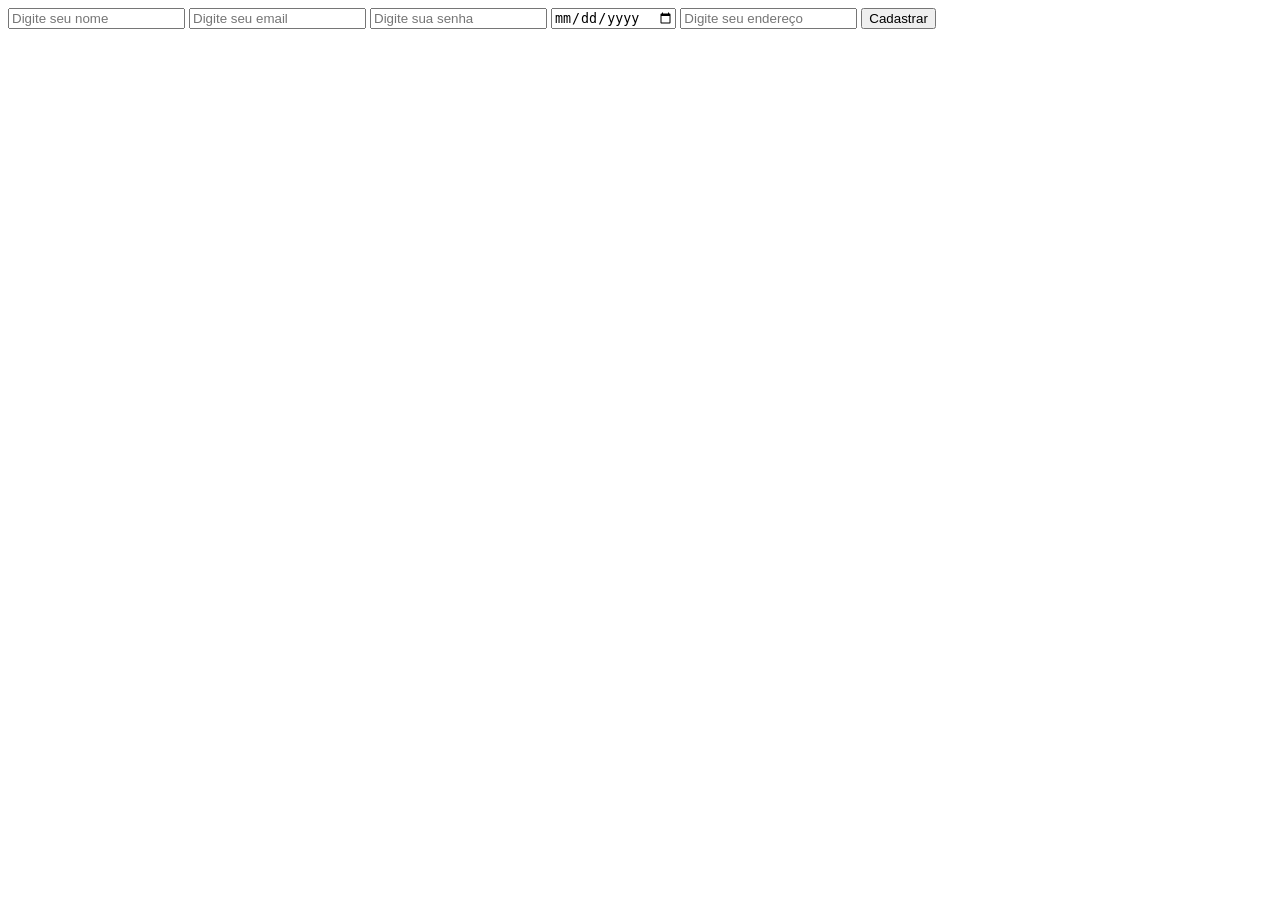
==== pages/cadastro.html @ 33588bc9 "parte 1 adicionando aqui o que eu ja havia começado" ====
<!DOCTYPE html>
<html lang="en">
<head>
    <meta charset="UTF-8">
    <meta name="viewport" content="width=device-width, initial-scale=1.0">
    <title>Document</title>
</head>
<body>
    <form action="">
        <input type="text" name="nome" id="nome" placeholder="Digite seu nome">
        <input type="email" name="email" id="email" placeholder="Digite seu email">
        <input type="password" name="senha" id="senha" placeholder="Digite sua senha">
        <input type="date" name="data-nascimento" id="data-nascimento" placeholder="Digite sua data de nascimento">
        <input type="text" name="endereco" id="endereco" placeholder="Digite seu endereço">
        <input type="submit" value="Cadastrar">
    </form>
</body>
</html>
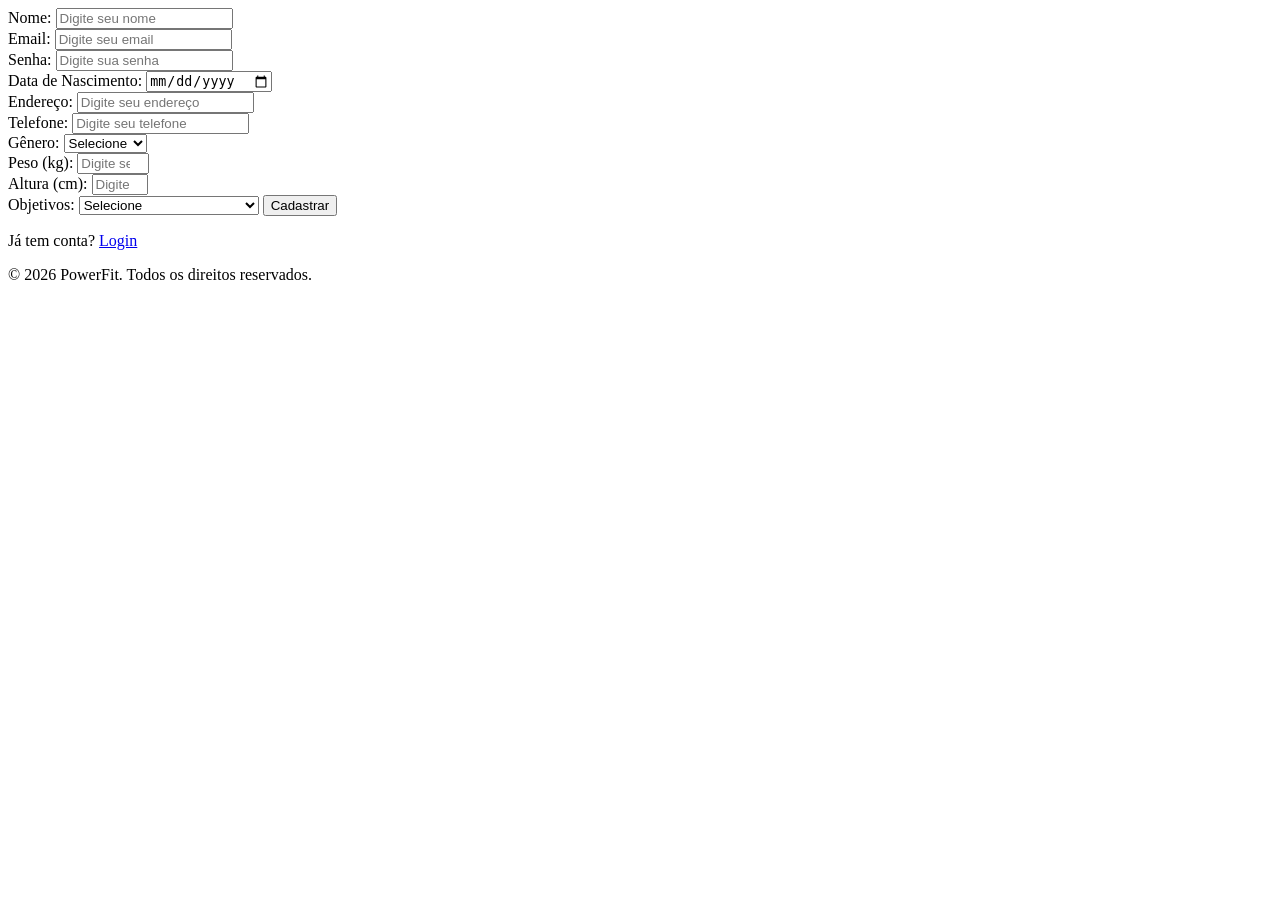
==== commit d9e73e49: "ajustando agora somente a pagina de html" ====
--- a/pages/cadastro.html
+++ b/pages/cadastro.html
@@ -1,18 +1,69 @@
 <!DOCTYPE html>
 <html lang="en">
+
 <head>
     <meta charset="UTF-8">
     <meta name="viewport" content="width=device-width, initial-scale=1.0">
-    <title>Document</title>
+    <title>Cadastro PowerFit</title>
 </head>
+
 <body>
     <form action="">
-        <input type="text" name="nome" id="nome" placeholder="Digite seu nome">
-        <input type="email" name="email" id="email" placeholder="Digite seu email">
-        <input type="password" name="senha" id="senha" placeholder="Digite sua senha">
-        <input type="date" name="data-nascimento" id="data-nascimento" placeholder="Digite sua data de nascimento">
-        <input type="text" name="endereco" id="endereco" placeholder="Digite seu endereço">
+        <label for="nome">Nome:</label>
+        <input type="text" name="nome" id="nome" placeholder="Digite seu nome" required minlength="2" maxlength="100"
+            autocomplete="name">
+        <br>
+        <label for="email">Email:</label>
+        <input type="email" name="email" id="email" placeholder="Digite seu email" required autocomplete="email">
+        <br>
+        <label for="senha">Senha:</label>
+        <input type="password" name="senha" id="senha" placeholder="Digite sua senha" required minlength="8"
+            autocomplete="new-password">
+        <br>
+        <label for="data-nascimento">Data de Nascimento:</label>
+        <input type="date" name="data-nascimento" id="data-nascimento" required autocomplete="bday">
+        <br>
+        <label for="endereco">Endereço:</label>
+        <input type="text" name="endereco" id="endereco" placeholder="Digite seu endereço" required minlength="5"
+            autocomplete="address-line1">
+        <br>
+        <label for="telefone">Telefone:</label>
+        <input type="tel" name="telefone" id="telefone" placeholder="Digite seu telefone" required autocomplete="tel">
+        <br>
+        <label for="genero">Gênero:</label>
+        <select name="genero" id="genero" required>
+            <option value="">Selecione</option>
+            <option value="masculino">Masculino</option>
+            <option value="feminino">Feminino</option>
+            <option value="outro">Outro</option>
+        </select>
+        <br>
+        <label for="peso">Peso (kg):</label>
+        <input type="number" name="peso" id="peso" placeholder="Digite seu peso" required min="1" max="300" step="0.1">
+        <br>
+        <label for="altura">Altura (cm):</label>
+        <input type="number" name="altura" id="altura" placeholder="Digite sua altura" required min="100" max="250">
+        <br>
+        <label for="objetivos">Objetivos:</label>
+        <select name="objetivos" id="objetivos" required>
+            <option value="">Selecione</option>
+            <option value="perder_peso">Perder peso</option>
+            <option value="ganhar_massa">Ganhar massa muscular</option>
+            <option value="condicionamento">Melhorar condicionamento</option>
+            <option value="saude">Saúde geral</option>
+        </select>
+
         <input type="submit" value="Cadastrar">
     </form>
+
+
+    <p>
+        Já tem conta? <a href="pages/login.html">Login</a>
+    </p>
+        <!-- FOOTER -->
+    <footer>
+        <p>&copy; 2026 PowerFit. Todos os direitos reservados.</p>
+    </footer>
 </body>
+
 </html>
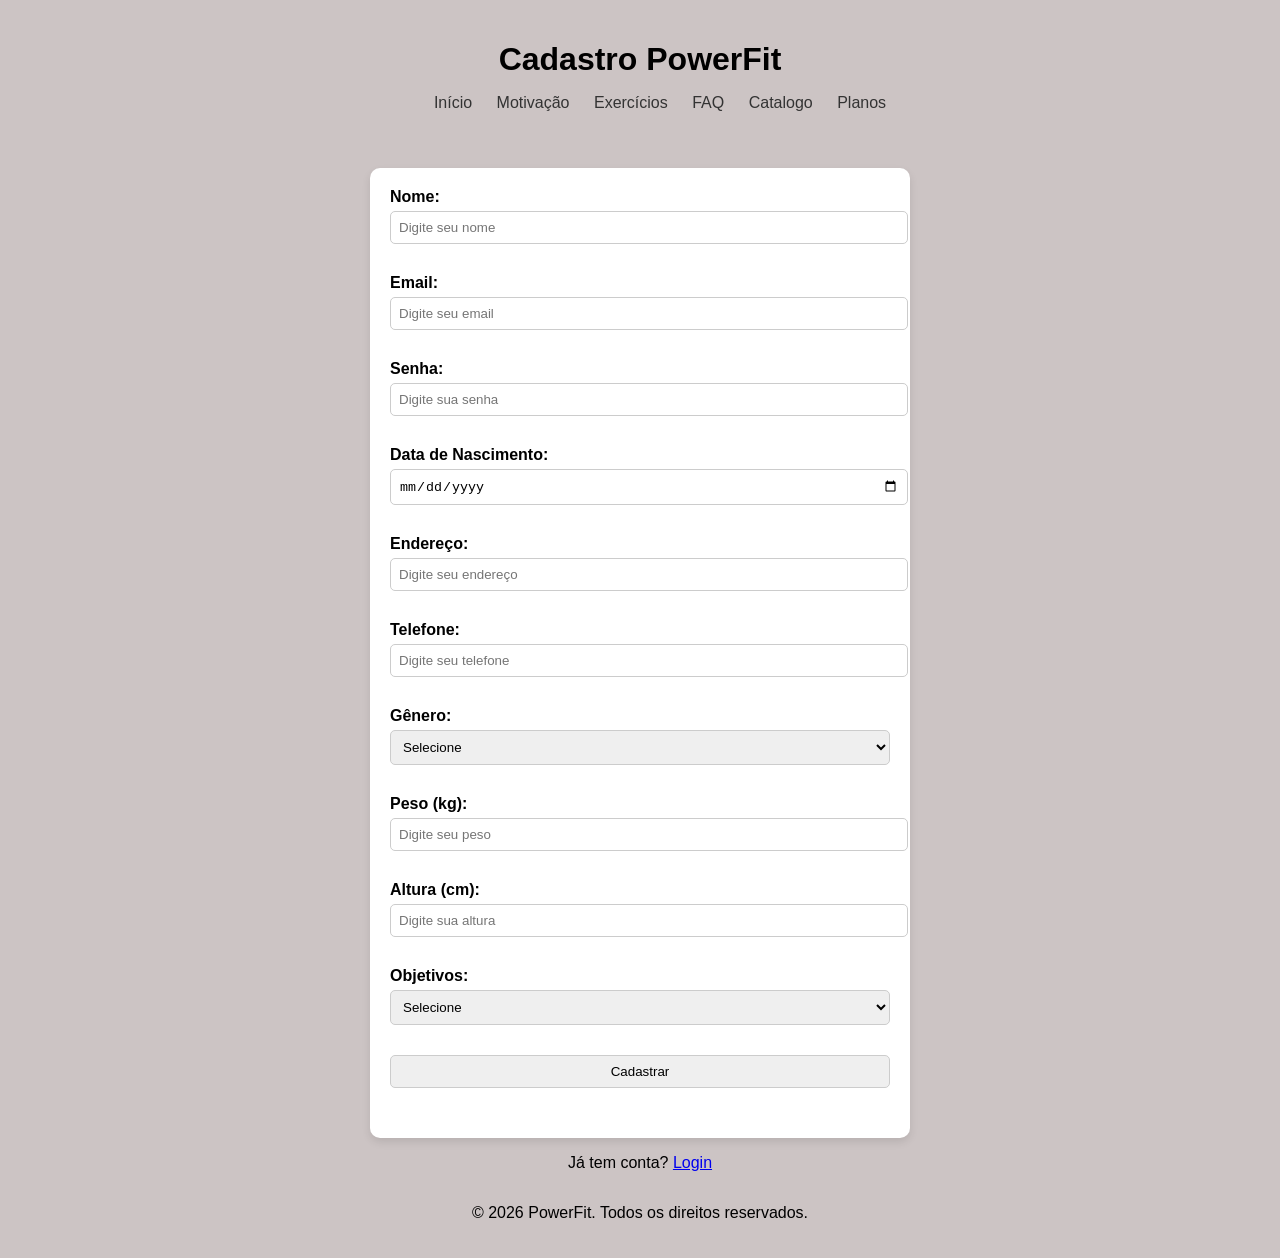
==== commit 61af4135: "Refactor code structure for improved readability and maintainability" ====
--- a/pages/cadastro.html
+++ b/pages/cadastro.html
@@ -5,10 +5,24 @@
     <meta charset="UTF-8">
     <meta name="viewport" content="width=device-width, initial-scale=1.0">
     <title>Cadastro PowerFit</title>
+    <link rel="stylesheet" href="../css/cadastro.css">
 </head>
 
 <body>
-    <form action="">
+    <header>
+        <h1>Cadastro PowerFit</h1>
+        <nav>
+            <ul>
+                <li><a href="../index.html#inicio">Início</a></li>
+                <li><a href="../index.html#motivacao">Motivação</a></li>
+                <li><a href="../index.html#catalogo">Exercícios</a></li>
+                <li><a href="../index.html#faq">FAQ</a></li>
+                <li><a href="./catalogo.html">Catalogo</a></li>
+                <li><a href="./plano.html">Planos</a></li>
+            </ul>
+        </nav>
+    </header>
+    <form action="./dashboard.html" method="post">
         <label for="nome">Nome:</label>
         <input type="text" name="nome" id="nome" placeholder="Digite seu nome" required minlength="2" maxlength="100"
             autocomplete="name">
@@ -58,9 +72,9 @@
 
 
     <p>
-        Já tem conta? <a href="pages/login.html">Login</a>
+        Já tem conta? <a href="./login.html">Login</a>
     </p>
-        <!-- FOOTER -->
+    <!-- FOOTER -->
     <footer>
         <p>&copy; 2026 PowerFit. Todos os direitos reservados.</p>
     </footer>
--- a/css/cadastro.css
+++ b/css/cadastro.css
@@ -0,0 +1,84 @@
+body {
+    background-color: #ccc4c4;
+    font-family: Arial, sans-serif;
+    display: flex;
+    flex-direction: column;
+    align-items: center;
+    margin: 0 auto;
+    padding: 20px;
+    max-width: 1200px;
+}
+
+/* HEADER */
+header {
+    text-align: center;
+    margin-bottom: 40px;
+}
+
+header h1 {
+    margin-bottom: 10px;
+}
+
+/* NAV */
+nav ul {
+    list-style: none;
+}
+
+nav li {
+    display: inline-block;
+    margin: 0 10px;
+}
+
+nav a {
+    color: #333;
+    text-decoration: none;
+    font-weight: 500;
+}
+
+nav a:hover {
+    color: #0ea5e9;
+}
+
+form {
+    background-color: #ffffff;
+    padding: 20px;
+    border-radius: 10px;
+    box-shadow: 0 4px 8px rgba(0, 0, 0, 0.1);
+    width: 500px;
+    text-align: center;
+}
+form div {
+    margin-bottom: 15px;
+    text-align: left;
+}
+form label {
+    display: flex;
+    margin-bottom: 5px;
+    font-weight: bold;
+}
+form input {
+    width: 100%;
+    padding: 8px;
+    border: 1px solid #ccc;
+    border-radius: 5px;
+    margin-bottom: 30px;
+}
+form button {
+    background-color: #0ea5e9;
+    color: white;
+    border: none;
+    padding: 10px 20px;
+    border-radius: 5px;
+    cursor: pointer;
+    font-size: 16px;
+}
+form button:hover {
+    background-color: #0b8ac9;
+}
+form select {
+    width: 100%;
+    padding: 8px;
+    border: 1px solid #ccc;
+    border-radius: 5px;
+    margin-bottom: 30px;
+}
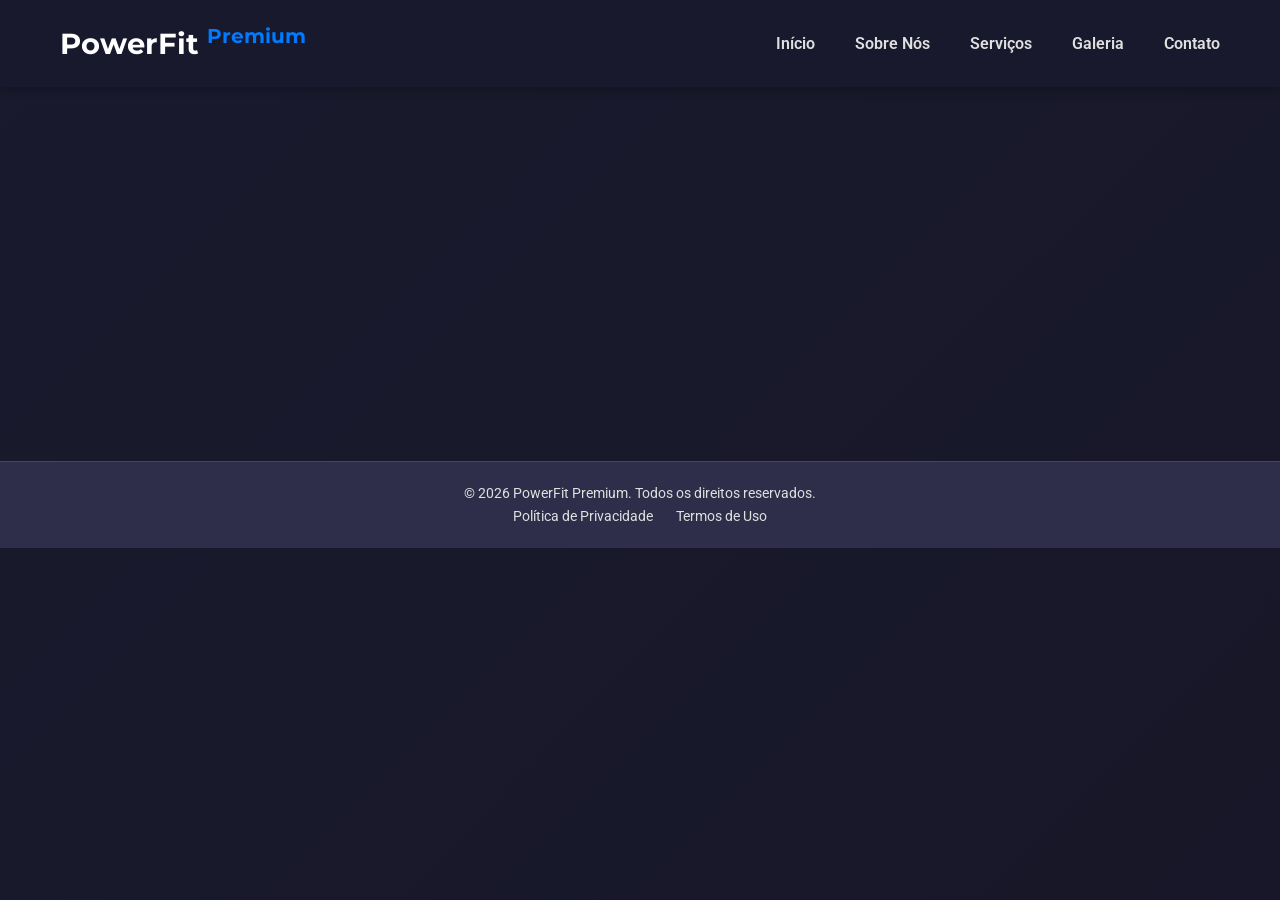
==== commit 686a5ba6: "Refatoração Premium UX/UI: Reconstrução completa com HTML/CSS puro e animações" ====
--- a/pages/cadastro.html
+++ b/pages/cadastro.html
@@ -1,83 +1,83 @@
 <!DOCTYPE html>
-<html lang="en">
-
+<html lang="pt-BR">
 <head>
     <meta charset="UTF-8">
     <meta name="viewport" content="width=device-width, initial-scale=1.0">
-    <title>Cadastro PowerFit</title>
-    <link rel="stylesheet" href="../css/cadastro.css">
+    <title>Cadastro - PowerFit Premium</title>
+    <link rel="stylesheet" href="../css/style.css"> <!-- Link para o CSS principal -->
+    <link rel="preconnect" href="https://fonts.googleapis.com">
+    <link rel="preconnect" href="https://fonts.gstatic.com" crossorigin>
+    <link href="https://fonts.googleapis.com/css2?family=Montserrat:wght@400;600;700&family=Roboto:wght@300;400;700&display=swap" rel="stylesheet">
 </head>
+<body>
 
-<body>
-    <header>
-        <h1>Cadastro PowerFit</h1>
-        <nav>
-            <ul>
-                <li><a href="../index.html#inicio">Início</a></li>
-                <li><a href="../index.html#motivacao">Motivação</a></li>
-                <li><a href="../index.html#catalogo">Exercícios</a></li>
-                <li><a href="../index.html#faq">FAQ</a></li>
-                <li><a href="./catalogo.html">Catalogo</a></li>
-                <li><a href="./plano.html">Planos</a></li>
-            </ul>
-        </nav>
+    <!-- HEADER: Navegação principal do site (simplificada para páginas internas) -->
+    <header class="main-header">
+        <div class="container">
+            <a href="../index.html" class="logo">PowerFit <span class="premium">Premium</span></a>
+            <nav class="main-nav">
+                <ul>
+                    <li><a href="../index.html#hero">Início</a></li>
+                    <li><a href="../index.html#about">Sobre Nós</a></li>
+                    <li><a href="../index.html#services">Serviços</a></li>
+                    <li><a href="../index.html#gallery">Galeria</a></li>
+                    <li><a href="../index.html#contact">Contato</a></li>
+                </ul>
+            </nav>
+        </div>
     </header>
-    <form action="./dashboard.html" method="post">
-        <label for="nome">Nome:</label>
-        <input type="text" name="nome" id="nome" placeholder="Digite seu nome" required minlength="2" maxlength="100"
-            autocomplete="name">
-        <br>
-        <label for="email">Email:</label>
-        <input type="email" name="email" id="email" placeholder="Digite seu email" required autocomplete="email">
-        <br>
-        <label for="senha">Senha:</label>
-        <input type="password" name="senha" id="senha" placeholder="Digite sua senha" required minlength="8"
-            autocomplete="new-password">
-        <br>
-        <label for="data-nascimento">Data de Nascimento:</label>
-        <input type="date" name="data-nascimento" id="data-nascimento" required autocomplete="bday">
-        <br>
-        <label for="endereco">Endereço:</label>
-        <input type="text" name="endereco" id="endereco" placeholder="Digite seu endereço" required minlength="5"
-            autocomplete="address-line1">
-        <br>
-        <label for="telefone">Telefone:</label>
-        <input type="tel" name="telefone" id="telefone" placeholder="Digite seu telefone" required autocomplete="tel">
-        <br>
-        <label for="genero">Gênero:</label>
-        <select name="genero" id="genero" required>
-            <option value="">Selecione</option>
-            <option value="masculino">Masculino</option>
-            <option value="feminino">Feminino</option>
-            <option value="outro">Outro</option>
-        </select>
-        <br>
-        <label for="peso">Peso (kg):</label>
-        <input type="number" name="peso" id="peso" placeholder="Digite seu peso" required min="1" max="300" step="0.1">
-        <br>
-        <label for="altura">Altura (cm):</label>
-        <input type="number" name="altura" id="altura" placeholder="Digite sua altura" required min="100" max="250">
-        <br>
-        <label for="objetivos">Objetivos:</label>
-        <select name="objetivos" id="objetivos" required>
-            <option value="">Selecione</option>
-            <option value="perder_peso">Perder peso</option>
-            <option value="ganhar_massa">Ganhar massa muscular</option>
-            <option value="condicionamento">Melhorar condicionamento</option>
-            <option value="saude">Saúde geral</option>
-        </select>
 
-        <input type="submit" value="Cadastrar">
-    </form>
+    <!-- CADASTRO SECTION: Formulário de cadastro -->
+    <section id="cadastro" class="cadastro-section">
+        <div class="container">
+            <h2>Crie Sua Conta PowerFit Premium</h2>
+            <p>Junte-se à nossa comunidade e comece sua jornada para uma vida mais saudável e ativa!</p>
+            <form class="cadastro-form">
+                <div class="form-group">
+                    <label for="name">Nome Completo</label>
+                    <input type="text" id="name" placeholder="Seu nome" required>
+                </div>
+                <div class="form-group">
+                    <label for="email">Email</label>
+                    <input type="email" id="email" placeholder="seu.email@exemplo.com" required>
+                </div>
+                <div class="form-group">
+                    <label for="password">Senha</label>
+                    <input type="password" id="password" placeholder="Mínimo 6 caracteres" required>
+                </div>
+                <div class="form-group">
+                    <label for="confirm-password">Confirmar Senha</label>
+                    <input type="password" id="confirm-password" placeholder="Confirme sua senha" required>
+                </div>
+                <div class="form-group">
+                    <label for="birthdate">Data de Nascimento</label>
+                    <input type="date" id="birthdate" required>
+                </div>
+                <div class="form-group">
+                    <label for="gender">Gênero</label>
+                    <select id="gender">
+                        <option value="">Selecione</option>
+                        <option value="masculino">Masculino</option>
+                        <option value="feminino">Feminino</option>
+                        <option value="outro">Outro</option>
+                    </select>
+                </div>
+                <button type="submit" class="btn btn-primary">Cadastrar</button>
+            </form>
+            <p class="login-link">Já tem uma conta? <a href="login.html">Faça Login</a></p>
+        </div>
+    </section>
 
+    <!-- FOOTER: Informações de copyright e links úteis -->
+    <footer class="main-footer">
+        <div class="container">
+            <p>&copy; 2026 PowerFit Premium. Todos os direitos reservados.</p>
+            <div class="footer-links">
+                <a href="#">Política de Privacidade</a>
+                <a href="#">Termos de Uso</a>
+            </div>
+        </div>
+    </footer>
 
-    <p>
-        Já tem conta? <a href="./login.html">Login</a>
-    </p>
-    <!-- FOOTER -->
-    <footer>
-        <p>&copy; 2026 PowerFit. Todos os direitos reservados.</p>
-    </footer>
 </body>
-
-</html>+</html>
--- a/css/style.css
+++ b/css/style.css
@@ -0,0 +1,597 @@
+/* ========================================================================== *
+ * Arquivo: style.css
+ * Descrição: Estilos CSS para o site PowerFit Premium.
+ *            Foco em UX/UI de alta qualidade, responsividade e animações.
+ * Autor: Manus AI
+ * Data: 07 de Maio de 2026
+ * ========================================================================== */
+
+/* ========================================================================== *
+ * 1. Variáveis CSS e Reset Básico
+ *    - Definição de cores, fontes e tamanhos para fácil manutenção.
+ *    - Reset de estilos padrão do navegador para consistência.
+ * ========================================================================== */
+:root {
+    --primary-color: #007bff; /* Azul vibrante para destaque */
+    --secondary-color: #6c757d; /* Cinza para elementos secundários */
+    --accent-color: #28a745; /* Verde para ações de sucesso/ênfase */
+    --dark-bg: #1a1a2e; /* Fundo escuro principal */
+    --light-bg: #2e2e4a; /* Fundo secundário/cards */
+    --text-color: #e0e0e0; /* Cor do texto principal */
+    --heading-color: #ffffff; /* Cor dos títulos */
+    --border-color: #444466; /* Cor de bordas e divisores */
+
+    --font-primary: 'Montserrat', sans-serif;
+    --font-secondary: 'Roboto', sans-serif;
+
+    --spacing-sm: 10px;
+    --spacing-md: 20px;
+    --spacing-lg: 40px;
+}
+
+/* Reset básico */
+* {
+    margin: 0;
+    padding: 0;
+    box-sizing: border-box;
+}
+
+html {
+    scroll-behavior: smooth; /* Rolagem suave para âncoras */
+}
+
+body {
+    font-family: var(--font-secondary);
+    color: var(--text-color);
+    background-color: var(--dark-bg);
+    line-height: 1.6;
+    -webkit-font-smoothing: antialiased;
+    -moz-osx-font-smoothing: grayscale;
+}
+
+/* Estilos para o container centralizador de conteúdo */
+.container {
+    max-width: 1200px;
+    margin: 0 auto;
+    padding: 0 var(--spacing-md);
+}
+
+/* Estilos de links e botões */
+a {
+    color: var(--primary-color);
+    text-decoration: none;
+    transition: color 0.3s ease;
+}
+
+a:hover {
+    color: var(--accent-color);
+}
+
+.btn {
+    display: inline-block;
+    padding: var(--spacing-sm) var(--spacing-md);
+    border-radius: 5px;
+    font-weight: 600;
+    text-transform: uppercase;
+    transition: all 0.3s ease;
+    border: none;
+    cursor: pointer;
+}
+
+.btn-primary {
+    background-color: var(--primary-color);
+    color: var(--heading-color);
+}
+
+.btn-primary:hover {
+    background-color: #0056b3;
+    transform: translateY(-2px);
+}
+
+.btn-secondary {
+    background-color: var(--accent-color);
+    color: var(--heading-color);
+}
+
+.btn-secondary:hover {
+    background-color: #218838;
+    transform: translateY(-2px);
+}
+
+/* Estilos de títulos */
+h1, h2, h3, h4, h5, h6 {
+    font-family: var(--font-primary);
+    color: var(--heading-color);
+    margin-bottom: var(--spacing-md);
+    line-height: 1.2;
+}
+
+h1 {
+    font-size: 3.5em; /* Título principal grande */
+}
+
+h2 {
+    font-size: 2.5em;
+    text-align: center;
+    margin-bottom: var(--spacing-lg);
+    position: relative;
+}
+
+h2::after { /* Linha decorativa abaixo dos títulos de seção */
+    content: '';
+    display: block;
+    width: 60px;
+    height: 3px;
+    background-color: var(--primary-color);
+    margin: var(--spacing-sm) auto 0 auto;
+    border-radius: 2px;
+}
+
+h3 {
+    font-size: 1.8em;
+}
+
+/* ========================================================================== *
+ * 2. HEADER (Navegação Principal)
+ *    - Estilos para o cabeçalho fixo e responsivo.
+ *    - Animação de hover para os links de navegação.
+ * ========================================================================== */
+.main-header {
+    background-color: rgba(26, 26, 46, 0.95); /* Fundo semi-transparente */
+    padding: var(--spacing-md) 0;
+    position: fixed;
+    width: 100%;
+    top: 0;
+    left: 0;
+    z-index: 1000; /* Garante que o header fique acima de outros elementos */
+    box-shadow: 0 2px 10px rgba(0, 0, 0, 0.3);
+}
+
+.main-header .container {
+    display: flex;
+    justify-content: space-between;
+    align-items: center;
+}
+
+.main-header .logo {
+    font-family: var(--font-primary);
+    font-size: 1.8em;
+    font-weight: 700;
+    color: var(--heading-color);
+}
+
+.main-header .logo .premium {
+    color: var(--primary-color);
+    font-size: 0.7em;
+    vertical-align: super;
+}
+
+.main-nav ul {
+    list-style: none;
+    display: flex;
+}
+
+.main-nav li {
+    margin-left: var(--spacing-lg);
+}
+
+.main-nav a {
+    color: var(--text-color);
+    font-weight: 600;
+    position: relative;
+    padding-bottom: 5px; /* Espaço para a animação de sublinhado */
+}
+
+.main-nav a::after { /* Animação de sublinhado */
+    content: '';
+    position: absolute;
+    left: 0;
+    bottom: 0;
+    width: 0%;
+    height: 2px;
+    background-color: var(--primary-color);
+    transition: width 0.3s ease-out;
+}
+
+.main-nav a:hover::after {
+    width: 100%;
+}
+
+/* ========================================================================== *
+ * 3. HERO SECTION (Seção de Destaque)
+ *    - Imagem de fundo parallax.
+ *    - Conteúdo centralizado com animações de entrada.
+ * ========================================================================== */
+.hero-section {
+    background: url('../img/hero-bg.jpg') no-repeat center center/cover; /* Imagem de fundo */
+    height: 100vh; /* Ocupa a altura total da viewport */
+    display: flex;
+    align-items: center;
+    justify-content: center;
+    text-align: center;
+    position: relative;
+    overflow: hidden; /* Esconde elementos que transbordam */
+}
+
+.hero-section::before { /* Overlay escuro para melhorar a legibilidade do texto */
+    content: '';
+    position: absolute;
+    top: 0;
+    left: 0;
+    width: 100%;
+    height: 100%;
+    background-color: rgba(0, 0, 0, 0.6);
+}
+
+.hero-content {
+    position: relative;
+    z-index: 1; /* Garante que o conteúdo fique acima do overlay */
+    max-width: 800px;
+    animation: fadeInScale 1s ease-out forwards; /* Animação de entrada */
+    opacity: 0;
+    transform: scale(0.9);
+}
+
+.hero-content h1 {
+    font-size: 4.5em;
+    margin-bottom: var(--spacing-md);
+    color: var(--heading-color);
+    text-shadow: 2px 2px 8px rgba(0, 0, 0, 0.7);
+}
+
+.hero-content p {
+    font-size: 1.5em;
+    margin-bottom: var(--spacing-lg);
+    color: var(--text-color);
+    max-width: 600px;
+    margin-left: auto;
+    margin-right: auto;
+}
+
+/* Animação de entrada para o conteúdo da Hero Section */
+@keyframes fadeInScale {
+    from {
+        opacity: 0;
+        transform: scale(0.9);
+    }
+    to {
+        opacity: 1;
+        transform: scale(1);
+    }
+}
+
+/* ========================================================================== *
+ * 4. SEÇÕES GERAIS
+ *    - Estilos comuns para todas as seções de conteúdo.
+ * ========================================================================== */
+section {
+    padding: var(--spacing-lg) 0;
+    margin-bottom: var(--spacing-lg);
+}
+
+.about-section, .contact-section {
+    background-color: var(--light-bg);
+    padding: var(--spacing-lg) 0;
+    border-radius: 8px;
+    margin: var(--spacing-lg) auto;
+    box-shadow: 0 4px 20px rgba(0, 0, 0, 0.2);
+}
+
+.about-section p, .contact-section p {
+    text-align: center;
+    max-width: 800px;
+    margin: 0 auto var(--spacing-md) auto;
+}
+
+/* ========================================================================== *
+ * 5. SERVICES SECTION (Seção de Serviços)
+ *    - Layout em grid para os itens de serviço.
+ *    - Animações de hover para os cards de serviço.
+ * ========================================================================== */
+.services-section {
+    background-color: var(--dark-bg);
+    padding: var(--spacing-lg) 0;
+}
+
+.service-grid {
+    display: grid;
+    grid-template-columns: repeat(auto-fit, minmax(280px, 1fr)); /* Grid responsivo */
+    gap: var(--spacing-md);
+    margin-top: var(--spacing-lg);
+}
+
+.service-item {
+    background-color: var(--light-bg);
+    padding: var(--spacing-md);
+    border-radius: 8px;
+    text-align: center;
+    box-shadow: 0 4px 15px rgba(0, 0, 0, 0.2);
+    transition: transform 0.3s ease, box-shadow 0.3s ease;
+}
+
+.service-item:hover {
+    transform: translateY(-10px); /* Animação de elevação no hover */
+    box-shadow: 0 8px 25px rgba(0, 0, 0, 0.3);
+}
+
+.service-item h3 {
+    color: var(--primary-color);
+    margin-bottom: var(--spacing-sm);
+}
+
+.service-item p {
+    font-size: 0.95em;
+    color: var(--text-color);
+}
+
+/* ========================================================================== *
+ * 6. GALLERY SECTION (Galeria de Imagens)
+ *    - Layout em grid responsivo para as imagens.
+ *    - Efeito de zoom no hover das imagens.
+ * ========================================================================== */
+.gallery-section {
+    background-color: var(--light-bg);
+    padding: var(--spacing-lg) 0;
+}
+
+.gallery-grid {
+    display: grid;
+    grid-template-columns: repeat(auto-fit, minmax(250px, 1fr));
+    gap: var(--spacing-md);
+    margin-top: var(--spacing-lg);
+}
+
+.gallery-grid img {
+    width: 100%;
+    height: 200px;
+    object-fit: cover; /* Garante que a imagem cubra o espaço sem distorcer */
+    border-radius: 8px;
+    box-shadow: 0 4px 10px rgba(0, 0, 0, 0.2);
+    transition: transform 0.3s ease, box-shadow 0.3s ease;
+    cursor: pointer;
+}
+
+.gallery-grid img:hover {
+    transform: scale(1.05); /* Efeito de zoom no hover */
+    box-shadow: 0 8px 20px rgba(0, 0, 0, 0.3);
+}
+
+/* ========================================================================== *
+ * 7. CONTACT SECTION (Seção de Contato)
+ *    - Estilos para o formulário de contato.
+ *    - Layout responsivo para os campos do formulário.
+ * ========================================================================== */
+.contact-section {
+    background-color: var(--dark-bg);
+    padding: var(--spacing-lg) 0;
+}
+
+.contact-form {
+    max-width: 600px;
+    margin: 0 auto var(--spacing-lg) auto;
+    display: flex;
+    flex-direction: column;
+    gap: var(--spacing-sm);
+}
+
+.contact-form input, .contact-form textarea {
+    padding: var(--spacing-sm);
+    border: 1px solid var(--border-color);
+    border-radius: 5px;
+    background-color: var(--light-bg);
+    color: var(--text-color);
+    font-family: var(--font-secondary);
+    font-size: 1em;
+}
+
+.contact-form input::placeholder, .contact-form textarea::placeholder {
+    color: #a0a0a0;
+}
+
+.contact-form input:focus, .contact-form textarea:focus {
+    outline: none;
+    border-color: var(--primary-color);
+    box-shadow: 0 0 0 2px rgba(0, 123, 255, 0.25);
+}
+
+.contact-form .btn-primary {
+    margin-top: var(--spacing-sm);
+    align-self: flex-start; /* Alinha o botão à esquerda */
+}
+
+.contact-info {
+    text-align: center;
+    margin-top: var(--spacing-lg);
+    border-top: 1px solid var(--border-color);
+    padding-top: var(--spacing-md);
+}
+
+.contact-info p {
+    margin-bottom: var(--spacing-sm);
+    font-size: 1.1em;
+}
+
+/* ========================================================================== *
+ * 8. FOOTER (Rodapé)
+ *    - Estilos para o rodapé do site.
+ *    - Links de navegação adicionais.
+ * ========================================================================== */
+.main-footer {
+    background-color: var(--light-bg);
+    color: var(--text-color);
+    padding: var(--spacing-md) 0;
+    text-align: center;
+    font-size: 0.9em;
+    border-top: 1px solid var(--border-color);
+}
+
+.main-footer .footer-links a {
+    color: var(--text-color);
+    margin: 0 var(--spacing-sm);
+}
+
+.main-footer .footer-links a:hover {
+    color: var(--primary-color);
+}
+
+/* ========================================================================== *
+ * 9. RESPONSIVIDADE
+ *    - Media queries para adaptar o layout a diferentes tamanhos de tela.
+ * ========================================================================== */
+@media (max-width: 768px) {
+    .main-header .container {
+        flex-direction: column;
+        text-align: center;
+    }
+
+    .main-nav ul {
+        flex-direction: column;
+        margin-top: var(--spacing-md);
+    }
+
+    .main-nav li {
+        margin: var(--spacing-sm) 0;
+    }
+
+    .hero-content h1 {
+        font-size: 3em;
+    }
+
+    .hero-content p {
+        font-size: 1.2em;
+    }
+
+    h2 {
+        font-size: 2em;
+    }
+
+    .service-grid, .gallery-grid {
+        grid-template-columns: 1fr; /* Uma coluna em telas menores */
+    }
+
+    .contact-form .btn-primary {
+        align-self: stretch; /* Botão ocupa largura total */
+    }
+}
+
+@media (max-width: 480px) {
+    .hero-content h1 {
+        font-size: 2.5em;
+    }
+
+    .hero-content p {
+        font-size: 1em;
+    }
+
+    h2 {
+        font-size: 1.8em;
+    }
+
+    .main-header .logo {
+        font-size: 1.5em;
+    }
+}
+
+/* ========================================================================== *
+ * 10. ANIMAÇÕES ADICIONAIS (Exemplos)
+ *     - Animação de fundo sutil para o body.
+ *     - Animação de fade-in para seções ao rolar.
+ * ========================================================================== */
+/* Animação de fundo sutil */
+body {
+    background: linear-gradient(135deg, var(--dark-bg) 0%, #0f0f1a 100%);
+    background-size: 400% 400%;
+    animation: gradientBackground 15s ease infinite;
+}
+
+@keyframes gradientBackground {
+    0% { background-position: 0% 50%; }
+    50% { background-position: 100% 50%; }
+    100% { background-position: 0% 50%; }
+}
+
+/* Animação de fade-in para seções ao rolar (requer JavaScript para detecção de scroll, mas o CSS está pronto) */
+/* Para fins de demonstração, vamos aplicar um fade-in simples ao carregar a página */
+section {
+    opacity: 0;
+    transform: translateY(20px);
+    transition: opacity 0.6s ease-out, transform 0.6s ease-out;
+}
+
+/* A classe 'fade-in-visible' seria adicionada via JavaScript quando a seção entra na viewport */
+section.fade-in-visible {
+    opacity: 1;
+    transform: translateY(0);
+}
+
+/* Exemplo de animação para o logo */
+.main-header .logo {
+    animation: bounceIn 1s ease-out;
+}
+
+@keyframes bounceIn {
+    0%, 20%, 40%, 60%, 80%, 100% { transition-timing-function: cubic-bezier(0.215, 0.610, 0.355, 1.000); }
+    0% { opacity: 0; transform: scale3d(0.3, 0.3, 0.3); }
+    20% { transform: scale3d(1.1, 1.1, 1.1); }
+    40% { transform: scale3d(0.9, 0.9, 0.9); }
+    60% { opacity: 1; transform: scale3d(1.03, 1.03, 1.03); }
+    80% { transform: scale3d(0.97, 0.97, 0.97); }
+    100% { opacity: 1; transform: scale3d(1, 1, 1); }
+}
+
+/* Animação para botões no hover */
+.btn {
+    position: relative;
+    overflow: hidden;
+    z-index: 1;
+}
+
+.btn::before {
+    content: '';
+    position: absolute;
+    top: 0;
+    left: -100%;
+    width: 100%;
+    height: 100%;
+    background: rgba(255, 255, 255, 0.2); /* Efeito de brilho */
+    transition: all 0.4s ease-in-out;
+    z-index: -1;
+}
+
+.btn:hover::before {
+    left: 0;
+}
+
+/* Animação para itens de serviço */
+.service-item {
+    position: relative;
+    overflow: hidden;
+}
+
+.service-item::after {
+    content: '';
+    position: absolute;
+    bottom: 0;
+    left: 0;
+    width: 100%;
+    height: 5px;
+    background-color: var(--primary-color);
+    transform: scaleX(0); /* Começa invisível */
+    transform-origin: bottom right;
+    transition: transform 0.3s ease-out;
+}
+
+.service-item:hover::after {
+    transform: scaleX(1); /* Expande no hover */
+    transform-origin: bottom left;
+}
+
+/* Animação para imagens da galeria */
+.gallery-grid img {
+    filter: grayscale(100%); /* Começa em preto e branco */
+    transition: filter 0.5s ease;
+}
+
+.gallery-grid img:hover {
+    filter: grayscale(0%); /* Colore no hover */
+}
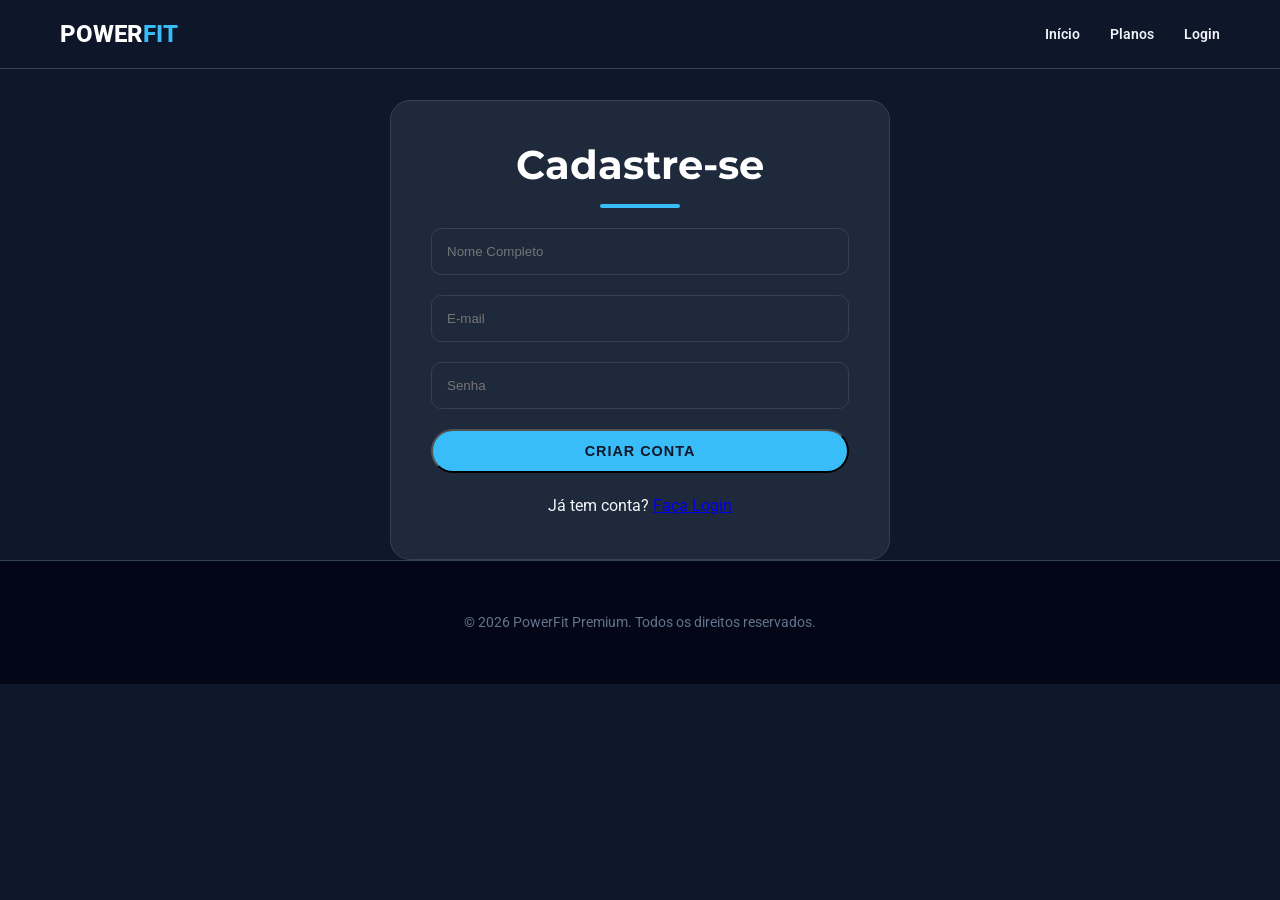
==== commit 5c9f199c: "Fix: Correção de visibilidade, layout e remoção de dependência de JS para animações" ====
--- a/pages/cadastro.html
+++ b/pages/cadastro.html
@@ -3,79 +3,41 @@
 <head>
     <meta charset="UTF-8">
     <meta name="viewport" content="width=device-width, initial-scale=1.0">
-    <title>Cadastro - PowerFit Premium</title>
-    <link rel="stylesheet" href="../css/style.css"> <!-- Link para o CSS principal -->
-    <link rel="preconnect" href="https://fonts.googleapis.com">
-    <link rel="preconnect" href="https://fonts.gstatic.com" crossorigin>
-    <link href="https://fonts.googleapis.com/css2?family=Montserrat:wght@400;600;700&family=Roboto:wght@300;400;700&display=swap" rel="stylesheet">
+    <title>Cadastro | PowerFit Premium</title>
+    <link rel="stylesheet" href="../css/style.css">
+    <link href="https://fonts.googleapis.com/css2?family=Montserrat:wght@700&family=Roboto:wght@400;500&display=swap" rel="stylesheet">
 </head>
-<body>
+<body style="padding-top: 100px;">
 
-    <!-- HEADER: Navegação principal do site (simplificada para páginas internas) -->
     <header class="main-header">
         <div class="container">
-            <a href="../index.html" class="logo">PowerFit <span class="premium">Premium</span></a>
+            <a href="../index.html" class="logo" style="text-decoration:none;">Power<span>Fit</span></a>
             <nav class="main-nav">
                 <ul>
-                    <li><a href="../index.html#hero">Início</a></li>
-                    <li><a href="../index.html#about">Sobre Nós</a></li>
-                    <li><a href="../index.html#services">Serviços</a></li>
-                    <li><a href="../index.html#gallery">Galeria</a></li>
-                    <li><a href="../index.html#contact">Contato</a></li>
+                    <li><a href="../index.html">Início</a></li>
+                    <li><a href="plano.html">Planos</a></li>
+                    <li><a href="login.html">Login</a></li>
                 </ul>
             </nav>
         </div>
     </header>
 
-    <!-- CADASTRO SECTION: Formulário de cadastro -->
-    <section id="cadastro" class="cadastro-section">
-        <div class="container">
-            <h2>Crie Sua Conta PowerFit Premium</h2>
-            <p>Junte-se à nossa comunidade e comece sua jornada para uma vida mais saudável e ativa!</p>
-            <form class="cadastro-form">
-                <div class="form-group">
-                    <label for="name">Nome Completo</label>
-                    <input type="text" id="name" placeholder="Seu nome" required>
-                </div>
-                <div class="form-group">
-                    <label for="email">Email</label>
-                    <input type="email" id="email" placeholder="seu.email@exemplo.com" required>
-                </div>
-                <div class="form-group">
-                    <label for="password">Senha</label>
-                    <input type="password" id="password" placeholder="Mínimo 6 caracteres" required>
-                </div>
-                <div class="form-group">
-                    <label for="confirm-password">Confirmar Senha</label>
-                    <input type="password" id="confirm-password" placeholder="Confirme sua senha" required>
-                </div>
-                <div class="form-group">
-                    <label for="birthdate">Data de Nascimento</label>
-                    <input type="date" id="birthdate" required>
-                </div>
-                <div class="form-group">
-                    <label for="gender">Gênero</label>
-                    <select id="gender">
-                        <option value="">Selecione</option>
-                        <option value="masculino">Masculino</option>
-                        <option value="feminino">Feminino</option>
-                        <option value="outro">Outro</option>
-                    </select>
-                </div>
-                <button type="submit" class="btn btn-primary">Cadastrar</button>
+    <section class="container">
+        <div style="max-width: 500px; margin: 0 auto; background: #1e293b; padding: 40px; border-radius: 20px; border: 1px solid #334155;">
+            <h2 style="margin-bottom: 20px;">Cadastre-se</h2>
+            <form class="contact-form">
+                <input type="text" placeholder="Nome Completo" required>
+                <input type="email" placeholder="E-mail" required>
+                <input type="password" placeholder="Senha" required>
+                <button type="submit" class="btn btn-primary" style="width: 100%;">Criar Conta</button>
             </form>
-            <p class="login-link">Já tem uma conta? <a href="login.html">Faça Login</a></p>
+            <p style="text-align: center; margin-top: 20px;">Já tem conta? <a href="login.html">Faça Login</a></p>
         </div>
     </section>
 
-    <!-- FOOTER: Informações de copyright e links úteis -->
-    <footer class="main-footer">
+    <footer>
         <div class="container">
             <p>&copy; 2026 PowerFit Premium. Todos os direitos reservados.</p>
-            <div class="footer-links">
-                <a href="#">Política de Privacidade</a>
-                <a href="#">Termos de Uso</a>
-            </div>
         </div>
     </footer>
 
--- a/css/style.css
+++ b/css/style.css
@@ -1,32 +1,25 @@
 /* ========================================================================== *
- * Arquivo: style.css
+ * Arquivo: style.css (VERSÃO CORRIGIDA - VISIBILIDADE IMEDIATA)
  * Descrição: Estilos CSS para o site PowerFit Premium.
- *            Foco em UX/UI de alta qualidade, responsividade e animações.
- * Autor: Manus AI
- * Data: 07 de Maio de 2026
+ *            Foco em UX/UI de alta qualidade, sem dependência de JavaScript.
  * ========================================================================== */
 
-/* ========================================================================== *
- * 1. Variáveis CSS e Reset Básico
- *    - Definição de cores, fontes e tamanhos para fácil manutenção.
- *    - Reset de estilos padrão do navegador para consistência.
- * ========================================================================== */
 :root {
-    --primary-color: #007bff; /* Azul vibrante para destaque */
-    --secondary-color: #6c757d; /* Cinza para elementos secundários */
-    --accent-color: #28a745; /* Verde para ações de sucesso/ênfase */
-    --dark-bg: #1a1a2e; /* Fundo escuro principal */
-    --light-bg: #2e2e4a; /* Fundo secundário/cards */
-    --text-color: #e0e0e0; /* Cor do texto principal */
-    --heading-color: #ffffff; /* Cor dos títulos */
-    --border-color: #444466; /* Cor de bordas e divisores */
+    --primary-color: #38bdf8; /* Azul céu vibrante */
+    --secondary-color: #0ea5e9; 
+    --accent-color: #fbbf24; /* Amarelo âmbar para destaque */
+    --dark-bg: #0f172a; /* Fundo azul marinho profundo */
+    --light-bg: #1e293b; /* Fundo azul ardósia */
+    --text-color: #f1f5f9; 
+    --heading-color: #ffffff;
+    --border-color: #334155;
 
     --font-primary: 'Montserrat', sans-serif;
     --font-secondary: 'Roboto', sans-serif;
 
     --spacing-sm: 10px;
     --spacing-md: 20px;
-    --spacing-lg: 40px;
+    --spacing-lg: 60px;
 }
 
 /* Reset básico */
@@ -37,7 +30,7 @@
 }
 
 html {
-    scroll-behavior: smooth; /* Rolagem suave para âncoras */
+    scroll-behavior: smooth;
 }
 
 body {
@@ -45,106 +38,85 @@
     color: var(--text-color);
     background-color: var(--dark-bg);
     line-height: 1.6;
-    -webkit-font-smoothing: antialiased;
-    -moz-osx-font-smoothing: grayscale;
-}
-
-/* Estilos para o container centralizador de conteúdo */
+    overflow-x: hidden;
+}
+
 .container {
     max-width: 1200px;
     margin: 0 auto;
     padding: 0 var(--spacing-md);
 }
 
-/* Estilos de links e botões */
-a {
-    color: var(--primary-color);
-    text-decoration: none;
-    transition: color 0.3s ease;
-}
-
-a:hover {
-    color: var(--accent-color);
-}
-
-.btn {
-    display: inline-block;
-    padding: var(--spacing-sm) var(--spacing-md);
-    border-radius: 5px;
-    font-weight: 600;
-    text-transform: uppercase;
-    transition: all 0.3s ease;
-    border: none;
-    cursor: pointer;
-}
-
-.btn-primary {
-    background-color: var(--primary-color);
-    color: var(--heading-color);
-}
-
-.btn-primary:hover {
-    background-color: #0056b3;
-    transform: translateY(-2px);
-}
-
-.btn-secondary {
-    background-color: var(--accent-color);
-    color: var(--heading-color);
-}
-
-.btn-secondary:hover {
-    background-color: #218838;
-    transform: translateY(-2px);
-}
-
-/* Estilos de títulos */
-h1, h2, h3, h4, h5, h6 {
+/* Títulos */
+h1, h2, h3 {
     font-family: var(--font-primary);
     color: var(--heading-color);
-    margin-bottom: var(--spacing-md);
     line-height: 1.2;
 }
 
-h1 {
-    font-size: 3.5em; /* Título principal grande */
-}
-
 h2 {
-    font-size: 2.5em;
+    font-size: 2.5rem;
     text-align: center;
     margin-bottom: var(--spacing-lg);
     position: relative;
 }
 
-h2::after { /* Linha decorativa abaixo dos títulos de seção */
+h2::after {
     content: '';
     display: block;
-    width: 60px;
-    height: 3px;
+    width: 80px;
+    height: 4px;
+    background: var(--primary-color);
+    margin: 15px auto 0;
+    border-radius: 2px;
+}
+
+/* Botões */
+.btn {
+    display: inline-block;
+    padding: 12px 30px;
+    border-radius: 50px;
+    font-weight: 700;
+    text-transform: uppercase;
+    transition: all 0.3s ease;
+    cursor: pointer;
+    text-decoration: none;
+    font-size: 0.9rem;
+    letter-spacing: 1px;
+}
+
+.btn-primary {
     background-color: var(--primary-color);
-    margin: var(--spacing-sm) auto 0 auto;
-    border-radius: 2px;
-}
-
-h3 {
-    font-size: 1.8em;
-}
-
-/* ========================================================================== *
- * 2. HEADER (Navegação Principal)
- *    - Estilos para o cabeçalho fixo e responsivo.
- *    - Animação de hover para os links de navegação.
- * ========================================================================== */
+    color: var(--dark-bg);
+}
+
+.btn-primary:hover {
+    background-color: var(--heading-color);
+    transform: translateY(-3px);
+    box-shadow: 0 10px 20px rgba(56, 189, 248, 0.3);
+}
+
+.btn-secondary {
+    background-color: transparent;
+    border: 2px solid var(--primary-color);
+    color: var(--primary-color);
+}
+
+.btn-secondary:hover {
+    background-color: var(--primary-color);
+    color: var(--dark-bg);
+}
+
+/* Header */
 .main-header {
-    background-color: rgba(26, 26, 46, 0.95); /* Fundo semi-transparente */
-    padding: var(--spacing-md) 0;
+    background-color: rgba(15, 23, 42, 0.9);
+    backdrop-filter: blur(10px);
+    padding: 15px 0;
     position: fixed;
     width: 100%;
     top: 0;
-    left: 0;
-    z-index: 1000; /* Garante que o header fique acima de outros elementos */
-    box-shadow: 0 2px 10px rgba(0, 0, 0, 0.3);
+    z-index: 1000;
+    border-bottom: 1px solid var(--border-color);
 }
 
 .main-header .container {
@@ -153,445 +125,192 @@
     align-items: center;
 }
 
-.main-header .logo {
-    font-family: var(--font-primary);
-    font-size: 1.8em;
-    font-weight: 700;
+.logo {
+    font-size: 1.5rem;
+    font-weight: 800;
     color: var(--heading-color);
-}
-
-.main-header .logo .premium {
+    text-transform: uppercase;
+}
+
+.logo span {
     color: var(--primary-color);
-    font-size: 0.7em;
-    vertical-align: super;
 }
 
 .main-nav ul {
+    display: flex;
     list-style: none;
-    display: flex;
+    align-items: center;
 }
 
 .main-nav li {
-    margin-left: var(--spacing-lg);
+    margin-left: 30px;
 }
 
 .main-nav a {
     color: var(--text-color);
+    text-decoration: none;
     font-weight: 600;
-    position: relative;
-    padding-bottom: 5px; /* Espaço para a animação de sublinhado */
-}
-
-.main-nav a::after { /* Animação de sublinhado */
-    content: '';
-    position: absolute;
-    left: 0;
-    bottom: 0;
-    width: 0%;
-    height: 2px;
-    background-color: var(--primary-color);
-    transition: width 0.3s ease-out;
-}
-
-.main-nav a:hover::after {
-    width: 100%;
-}
-
-/* ========================================================================== *
- * 3. HERO SECTION (Seção de Destaque)
- *    - Imagem de fundo parallax.
- *    - Conteúdo centralizado com animações de entrada.
- * ========================================================================== */
+    font-size: 0.9rem;
+    transition: color 0.3s;
+}
+
+.main-nav a:hover {
+    color: var(--primary-color);
+}
+
+/* Hero Section */
 .hero-section {
-    background: url('../img/hero-bg.jpg') no-repeat center center/cover; /* Imagem de fundo */
-    height: 100vh; /* Ocupa a altura total da viewport */
+    min-height: 100vh;
     display: flex;
     align-items: center;
     justify-content: center;
     text-align: center;
+    padding-top: 80px;
+    background: radial-gradient(circle at center, #1e293b 0%, #0f172a 100%);
     position: relative;
-    overflow: hidden; /* Esconde elementos que transbordam */
-}
-
-.hero-section::before { /* Overlay escuro para melhorar a legibilidade do texto */
-    content: '';
-    position: absolute;
-    top: 0;
-    left: 0;
+}
+
+.hero-content {
+    max-width: 900px;
+    animation: fadeInUp 1s ease-out;
+}
+
+.hero-content h1 {
+    font-size: 4rem;
+    margin-bottom: 20px;
+    background: linear-gradient(to right, #fff, var(--primary-color));
+    -webkit-background-clip: text;
+    -webkit-text-fill-color: transparent;
+}
+
+.hero-content p {
+    font-size: 1.25rem;
+    margin-bottom: 40px;
+    color: #94a3b8;
+}
+
+/* Seções Gerais */
+section {
+    padding: 100px 0;
+}
+
+.about-section {
+    background-color: var(--light-bg);
+}
+
+.about-content {
+    display: grid;
+    grid-template-columns: 1fr 1fr;
+    gap: 50px;
+    align-items: center;
+}
+
+.about-text p {
+    margin-bottom: 20px;
+    font-size: 1.1rem;
+    color: #cbd5e1;
+}
+
+/* Services */
+.service-grid {
+    display: grid;
+    grid-template-columns: repeat(auto-fit, minmax(250px, 1fr));
+    gap: 30px;
+}
+
+.service-item {
+    background: #1e293b;
+    padding: 40px;
+    border-radius: 20px;
+    border: 1px solid var(--border-color);
+    transition: all 0.3s ease;
+}
+
+.service-item:hover {
+    border-color: var(--primary-color);
+    transform: translateY(-10px);
+}
+
+.service-item h3 {
+    margin-bottom: 15px;
+    color: var(--primary-color);
+}
+
+/* Gallery */
+.gallery-grid {
+    display: grid;
+    grid-template-columns: repeat(auto-fit, minmax(280px, 1fr));
+    gap: 20px;
+}
+
+.gallery-item {
+    height: 300px;
+    background: #334155;
+    border-radius: 15px;
+    overflow: hidden;
+    position: relative;
+}
+
+.gallery-item img {
     width: 100%;
     height: 100%;
-    background-color: rgba(0, 0, 0, 0.6);
-}
-
-.hero-content {
-    position: relative;
-    z-index: 1; /* Garante que o conteúdo fique acima do overlay */
-    max-width: 800px;
-    animation: fadeInScale 1s ease-out forwards; /* Animação de entrada */
-    opacity: 0;
-    transform: scale(0.9);
-}
-
-.hero-content h1 {
-    font-size: 4.5em;
-    margin-bottom: var(--spacing-md);
-    color: var(--heading-color);
-    text-shadow: 2px 2px 8px rgba(0, 0, 0, 0.7);
-}
-
-.hero-content p {
-    font-size: 1.5em;
-    margin-bottom: var(--spacing-lg);
-    color: var(--text-color);
-    max-width: 600px;
-    margin-left: auto;
-    margin-right: auto;
-}
-
-/* Animação de entrada para o conteúdo da Hero Section */
-@keyframes fadeInScale {
+    object-fit: cover;
+    transition: transform 0.5s ease;
+}
+
+.gallery-item:hover img {
+    transform: scale(1.1);
+}
+
+/* Contact */
+.contact-container {
+    display: grid;
+    grid-template-columns: 1fr 1fr;
+    gap: 50px;
+}
+
+.contact-form {
+    display: flex;
+    flex-direction: column;
+    gap: 20px;
+}
+
+.contact-form input, .contact-form textarea {
+    padding: 15px;
+    border-radius: 10px;
+    border: 1px solid var(--border-color);
+    background: #1e293b;
+    color: #fff;
+}
+
+/* Footer */
+footer {
+    padding: 50px 0;
+    text-align: center;
+    background: #020617;
+    border-top: 1px solid var(--border-color);
+}
+
+footer p {
+    color: #64748b;
+    font-size: 0.9rem;
+}
+
+/* Animações */
+@keyframes fadeInUp {
     from {
         opacity: 0;
-        transform: scale(0.9);
+        transform: translateY(30px);
     }
     to {
         opacity: 1;
-        transform: scale(1);
+        transform: translateY(0);
     }
 }
 
-/* ========================================================================== *
- * 4. SEÇÕES GERAIS
- *    - Estilos comuns para todas as seções de conteúdo.
- * ========================================================================== */
-section {
-    padding: var(--spacing-lg) 0;
-    margin-bottom: var(--spacing-lg);
-}
-
-.about-section, .contact-section {
-    background-color: var(--light-bg);
-    padding: var(--spacing-lg) 0;
-    border-radius: 8px;
-    margin: var(--spacing-lg) auto;
-    box-shadow: 0 4px 20px rgba(0, 0, 0, 0.2);
-}
-
-.about-section p, .contact-section p {
-    text-align: center;
-    max-width: 800px;
-    margin: 0 auto var(--spacing-md) auto;
-}
-
-/* ========================================================================== *
- * 5. SERVICES SECTION (Seção de Serviços)
- *    - Layout em grid para os itens de serviço.
- *    - Animações de hover para os cards de serviço.
- * ========================================================================== */
-.services-section {
-    background-color: var(--dark-bg);
-    padding: var(--spacing-lg) 0;
-}
-
-.service-grid {
-    display: grid;
-    grid-template-columns: repeat(auto-fit, minmax(280px, 1fr)); /* Grid responsivo */
-    gap: var(--spacing-md);
-    margin-top: var(--spacing-lg);
-}
-
-.service-item {
-    background-color: var(--light-bg);
-    padding: var(--spacing-md);
-    border-radius: 8px;
-    text-align: center;
-    box-shadow: 0 4px 15px rgba(0, 0, 0, 0.2);
-    transition: transform 0.3s ease, box-shadow 0.3s ease;
-}
-
-.service-item:hover {
-    transform: translateY(-10px); /* Animação de elevação no hover */
-    box-shadow: 0 8px 25px rgba(0, 0, 0, 0.3);
-}
-
-.service-item h3 {
-    color: var(--primary-color);
-    margin-bottom: var(--spacing-sm);
-}
-
-.service-item p {
-    font-size: 0.95em;
-    color: var(--text-color);
-}
-
-/* ========================================================================== *
- * 6. GALLERY SECTION (Galeria de Imagens)
- *    - Layout em grid responsivo para as imagens.
- *    - Efeito de zoom no hover das imagens.
- * ========================================================================== */
-.gallery-section {
-    background-color: var(--light-bg);
-    padding: var(--spacing-lg) 0;
-}
-
-.gallery-grid {
-    display: grid;
-    grid-template-columns: repeat(auto-fit, minmax(250px, 1fr));
-    gap: var(--spacing-md);
-    margin-top: var(--spacing-lg);
-}
-
-.gallery-grid img {
-    width: 100%;
-    height: 200px;
-    object-fit: cover; /* Garante que a imagem cubra o espaço sem distorcer */
-    border-radius: 8px;
-    box-shadow: 0 4px 10px rgba(0, 0, 0, 0.2);
-    transition: transform 0.3s ease, box-shadow 0.3s ease;
-    cursor: pointer;
-}
-
-.gallery-grid img:hover {
-    transform: scale(1.05); /* Efeito de zoom no hover */
-    box-shadow: 0 8px 20px rgba(0, 0, 0, 0.3);
-}
-
-/* ========================================================================== *
- * 7. CONTACT SECTION (Seção de Contato)
- *    - Estilos para o formulário de contato.
- *    - Layout responsivo para os campos do formulário.
- * ========================================================================== */
-.contact-section {
-    background-color: var(--dark-bg);
-    padding: var(--spacing-lg) 0;
-}
-
-.contact-form {
-    max-width: 600px;
-    margin: 0 auto var(--spacing-lg) auto;
-    display: flex;
-    flex-direction: column;
-    gap: var(--spacing-sm);
-}
-
-.contact-form input, .contact-form textarea {
-    padding: var(--spacing-sm);
-    border: 1px solid var(--border-color);
-    border-radius: 5px;
-    background-color: var(--light-bg);
-    color: var(--text-color);
-    font-family: var(--font-secondary);
-    font-size: 1em;
-}
-
-.contact-form input::placeholder, .contact-form textarea::placeholder {
-    color: #a0a0a0;
-}
-
-.contact-form input:focus, .contact-form textarea:focus {
-    outline: none;
-    border-color: var(--primary-color);
-    box-shadow: 0 0 0 2px rgba(0, 123, 255, 0.25);
-}
-
-.contact-form .btn-primary {
-    margin-top: var(--spacing-sm);
-    align-self: flex-start; /* Alinha o botão à esquerda */
-}
-
-.contact-info {
-    text-align: center;
-    margin-top: var(--spacing-lg);
-    border-top: 1px solid var(--border-color);
-    padding-top: var(--spacing-md);
-}
-
-.contact-info p {
-    margin-bottom: var(--spacing-sm);
-    font-size: 1.1em;
-}
-
-/* ========================================================================== *
- * 8. FOOTER (Rodapé)
- *    - Estilos para o rodapé do site.
- *    - Links de navegação adicionais.
- * ========================================================================== */
-.main-footer {
-    background-color: var(--light-bg);
-    color: var(--text-color);
-    padding: var(--spacing-md) 0;
-    text-align: center;
-    font-size: 0.9em;
-    border-top: 1px solid var(--border-color);
-}
-
-.main-footer .footer-links a {
-    color: var(--text-color);
-    margin: 0 var(--spacing-sm);
-}
-
-.main-footer .footer-links a:hover {
-    color: var(--primary-color);
-}
-
-/* ========================================================================== *
- * 9. RESPONSIVIDADE
- *    - Media queries para adaptar o layout a diferentes tamanhos de tela.
- * ========================================================================== */
+/* Responsividade */
 @media (max-width: 768px) {
-    .main-header .container {
-        flex-direction: column;
-        text-align: center;
-    }
-
-    .main-nav ul {
-        flex-direction: column;
-        margin-top: var(--spacing-md);
-    }
-
-    .main-nav li {
-        margin: var(--spacing-sm) 0;
-    }
-
-    .hero-content h1 {
-        font-size: 3em;
-    }
-
-    .hero-content p {
-        font-size: 1.2em;
-    }
-
-    h2 {
-        font-size: 2em;
-    }
-
-    .service-grid, .gallery-grid {
-        grid-template-columns: 1fr; /* Uma coluna em telas menores */
-    }
-
-    .contact-form .btn-primary {
-        align-self: stretch; /* Botão ocupa largura total */
-    }
-}
-
-@media (max-width: 480px) {
-    .hero-content h1 {
-        font-size: 2.5em;
-    }
-
-    .hero-content p {
-        font-size: 1em;
-    }
-
-    h2 {
-        font-size: 1.8em;
-    }
-
-    .main-header .logo {
-        font-size: 1.5em;
-    }
-}
-
-/* ========================================================================== *
- * 10. ANIMAÇÕES ADICIONAIS (Exemplos)
- *     - Animação de fundo sutil para o body.
- *     - Animação de fade-in para seções ao rolar.
- * ========================================================================== */
-/* Animação de fundo sutil */
-body {
-    background: linear-gradient(135deg, var(--dark-bg) 0%, #0f0f1a 100%);
-    background-size: 400% 400%;
-    animation: gradientBackground 15s ease infinite;
-}
-
-@keyframes gradientBackground {
-    0% { background-position: 0% 50%; }
-    50% { background-position: 100% 50%; }
-    100% { background-position: 0% 50%; }
-}
-
-/* Animação de fade-in para seções ao rolar (requer JavaScript para detecção de scroll, mas o CSS está pronto) */
-/* Para fins de demonstração, vamos aplicar um fade-in simples ao carregar a página */
-section {
-    opacity: 0;
-    transform: translateY(20px);
-    transition: opacity 0.6s ease-out, transform 0.6s ease-out;
-}
-
-/* A classe 'fade-in-visible' seria adicionada via JavaScript quando a seção entra na viewport */
-section.fade-in-visible {
-    opacity: 1;
-    transform: translateY(0);
-}
-
-/* Exemplo de animação para o logo */
-.main-header .logo {
-    animation: bounceIn 1s ease-out;
-}
-
-@keyframes bounceIn {
-    0%, 20%, 40%, 60%, 80%, 100% { transition-timing-function: cubic-bezier(0.215, 0.610, 0.355, 1.000); }
-    0% { opacity: 0; transform: scale3d(0.3, 0.3, 0.3); }
-    20% { transform: scale3d(1.1, 1.1, 1.1); }
-    40% { transform: scale3d(0.9, 0.9, 0.9); }
-    60% { opacity: 1; transform: scale3d(1.03, 1.03, 1.03); }
-    80% { transform: scale3d(0.97, 0.97, 0.97); }
-    100% { opacity: 1; transform: scale3d(1, 1, 1); }
-}
-
-/* Animação para botões no hover */
-.btn {
-    position: relative;
-    overflow: hidden;
-    z-index: 1;
-}
-
-.btn::before {
-    content: '';
-    position: absolute;
-    top: 0;
-    left: -100%;
-    width: 100%;
-    height: 100%;
-    background: rgba(255, 255, 255, 0.2); /* Efeito de brilho */
-    transition: all 0.4s ease-in-out;
-    z-index: -1;
-}
-
-.btn:hover::before {
-    left: 0;
-}
-
-/* Animação para itens de serviço */
-.service-item {
-    position: relative;
-    overflow: hidden;
-}
-
-.service-item::after {
-    content: '';
-    position: absolute;
-    bottom: 0;
-    left: 0;
-    width: 100%;
-    height: 5px;
-    background-color: var(--primary-color);
-    transform: scaleX(0); /* Começa invisível */
-    transform-origin: bottom right;
-    transition: transform 0.3s ease-out;
-}
-
-.service-item:hover::after {
-    transform: scaleX(1); /* Expande no hover */
-    transform-origin: bottom left;
-}
-
-/* Animação para imagens da galeria */
-.gallery-grid img {
-    filter: grayscale(100%); /* Começa em preto e branco */
-    transition: filter 0.5s ease;
-}
-
-.gallery-grid img:hover {
-    filter: grayscale(0%); /* Colore no hover */
-}
+    .hero-content h1 { font-size: 2.5rem; }
+    .about-content, .contact-container { grid-template-columns: 1fr; }
+    .main-nav { display: none; } /* Simplificação para mobile por enquanto */
+}
